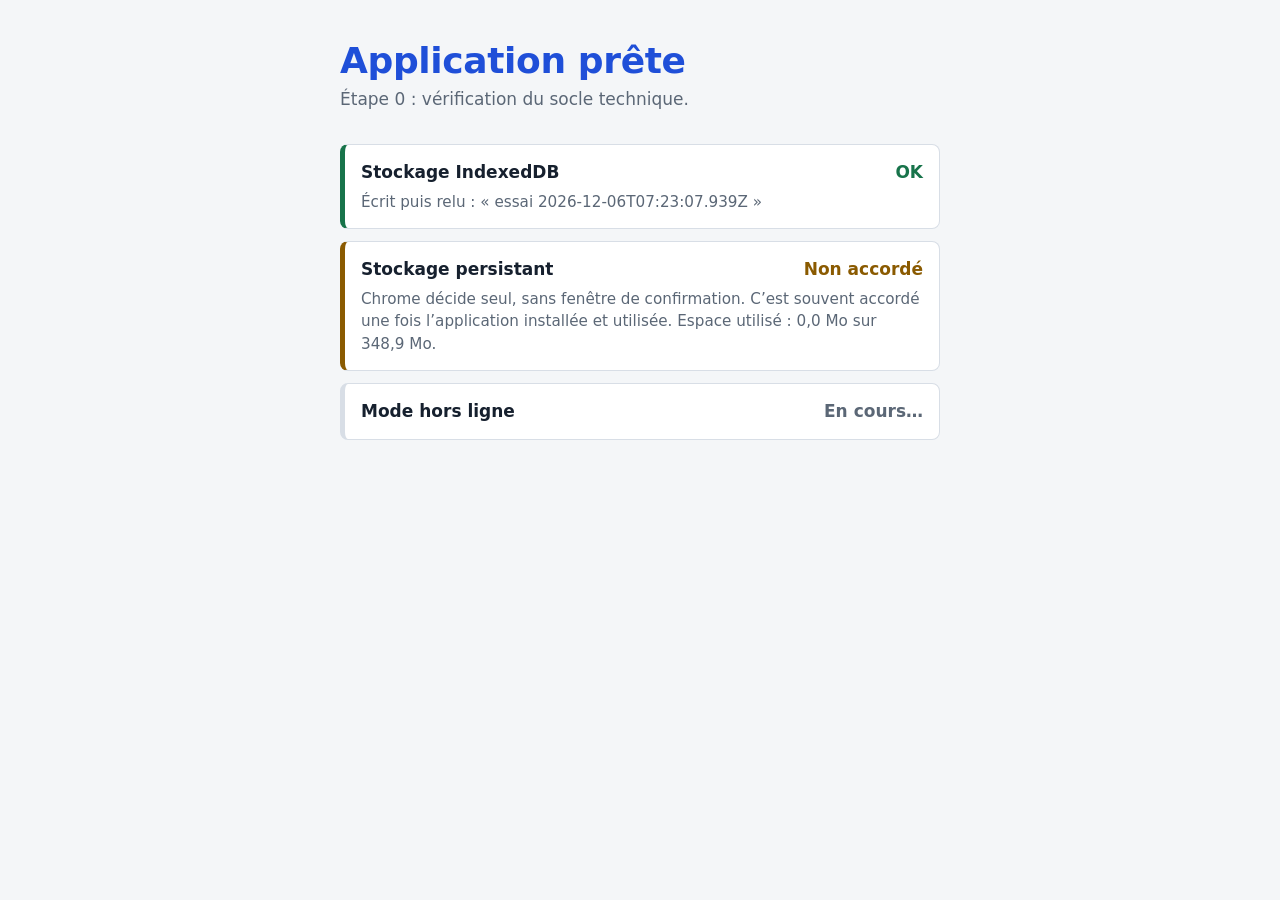
==== index.html @ 6f4251fc "Add files via upload" ====
<!doctype html>
<html lang="fr">
<head>
  <meta charset="utf-8">
  <meta name="viewport" content="width=device-width, initial-scale=1">
  <title>Révision</title>
  <meta name="theme-color" content="#1f4fd8">
  <link rel="manifest" href="./manifest.webmanifest">
  <link rel="icon" type="image/png" href="./icon-192.png">
  <link rel="apple-touch-icon" href="./icon-192.png">
  <style>
    :root {
      color-scheme: light dark;
      --fond: #f4f6f8;
      --carte: #ffffff;
      --encre: #16202e;
      --discret: #5b6776;
      --trait: #d8dee6;
      --accent: #1f4fd8;
      --ok: #17734a;
      --attention: #8a5a00;
      --ko: #b3261e;
    }
    @media (prefers-color-scheme: dark) {
      :root {
        --fond: #0f141b;
        --carte: #171e28;
        --encre: #e7ecf3;
        --discret: #9aa6b6;
        --trait: #2a3442;
        --accent: #7aa2ff;
        --ok: #5fd39a;
        --attention: #f0b44c;
        --ko: #ff8a80;
      }
    }
    * { box-sizing: border-box; }
    body {
      margin: 0;
      min-height: 100vh;
      background: var(--fond);
      color: var(--encre);
      font: 1.0625rem/1.5 system-ui, -apple-system, "Segoe UI", Roboto, sans-serif;
    }
    main {
      max-width: 40rem;
      margin: 0 auto;
      padding: 2.5rem 1.25rem 3rem;
    }
    h1 {
      margin: 0 0 .35rem;
      font-size: 2.25rem;
      line-height: 1.15;
      letter-spacing: -.01em;
      color: var(--accent);
    }
    .sous { margin: 0 0 2rem; color: var(--discret); }
    .tests {
      list-style: none;
      margin: 0;
      padding: 0;
      display: grid;
      gap: .75rem;
    }
    .test {
      background: var(--carte);
      border: 1px solid var(--trait);
      border-left-width: .35rem;
      border-radius: .5rem;
      padding: .9rem 1rem;
    }
    .test[data-etat="ok"] { border-left-color: var(--ok); }
    .test[data-etat="attention"] { border-left-color: var(--attention); }
    .test[data-etat="ko"] { border-left-color: var(--ko); }
    .ligne {
      display: flex;
      justify-content: space-between;
      align-items: baseline;
      gap: 1rem;
    }
    .nom, .etat { font-weight: 600; }
    .test[data-etat="ok"] .etat { color: var(--ok); }
    .test[data-etat="attention"] .etat { color: var(--attention); }
    .test[data-etat="ko"] .etat { color: var(--ko); }
    .test[data-etat="attente"] .etat { color: var(--discret); }
    .detail {
      margin: .35rem 0 0;
      color: var(--discret);
      font-size: .95rem;
      overflow-wrap: anywhere;
    }
    .detail:empty { display: none; }
  </style>
</head>
<body>
  <main>
    <h1>Application prête</h1>
    <p class="sous">Étape 0 : vérification du socle technique.</p>

    <ul class="tests" aria-live="polite">
      <li class="test" id="t-idb" data-etat="attente">
        <div class="ligne"><span class="nom">Stockage IndexedDB</span><span class="etat">En cours…</span></div>
        <p class="detail"></p>
      </li>
      <li class="test" id="t-persist" data-etat="attente">
        <div class="ligne"><span class="nom">Stockage persistant</span><span class="etat">En cours…</span></div>
        <p class="detail"></p>
      </li>
      <li class="test" id="t-sw" data-etat="attente">
        <div class="ligne"><span class="nom">Mode hors ligne</span><span class="etat">En cours…</span></div>
        <p class="detail"></p>
      </li>
    </ul>
  </main>

  <script>
    (() => {
      'use strict';

      const NOM_BASE = 'revision-test';
      const NOM_STORE = 'essais';

      function afficher(id, etat, libelle, detail) {
        const carte = document.getElementById(id);
        carte.dataset.etat = etat;
        carte.querySelector('.etat').textContent = libelle;
        carte.querySelector('.detail').textContent = detail || '';
      }

      function enMo(octets) {
        return (octets / 1048576).toFixed(1).replace('.', ',');
      }

      // ---------- Test 1 : IndexedDB (écriture puis lecture) ----------
      function ouvrirBase() {
        return new Promise((resolve, reject) => {
          const req = indexedDB.open(NOM_BASE, 1);
          req.onupgradeneeded = () => {
            req.result.createObjectStore(NOM_STORE, { keyPath: 'id' });
          };
          req.onsuccess = () => resolve(req.result);
          req.onerror = () => reject(req.error);
          req.onblocked = () => reject(new Error('Ouverture de la base bloquée'));
        });
      }

      async function testerIndexedDB() {
        if (!('indexedDB' in window)) throw new Error('IndexedDB indisponible');
        const db = await ouvrirBase();
        try {
          const valeur = 'essai ' + new Date().toISOString();

          await new Promise((resolve, reject) => {
            const tx = db.transaction(NOM_STORE, 'readwrite');
            tx.objectStore(NOM_STORE).put({ id: 'ping', valeur });
            tx.oncomplete = resolve;
            tx.onerror = () => reject(tx.error);
            tx.onabort = () => reject(tx.error || new Error('Transaction annulée'));
          });

          const lu = await new Promise((resolve, reject) => {
            const req = db.transaction(NOM_STORE, 'readonly').objectStore(NOM_STORE).get('ping');
            req.onsuccess = () => resolve(req.result);
            req.onerror = () => reject(req.error);
          });

          if (!lu || lu.valeur !== valeur) throw new Error('La valeur relue ne correspond pas à celle écrite');
          return { etat: 'ok', libelle: 'OK', detail: 'Écrit puis relu : « ' + lu.valeur + ' »' };
        } finally {
          db.close();
        }
      }

      // ---------- Test 2 : navigator.storage.persist() ----------
      async function testerPersistance() {
        if (!navigator.storage || !navigator.storage.persist) {
          throw new Error('API de stockage persistant indisponible');
        }
        const deja = await navigator.storage.persisted();
        const accorde = deja || await navigator.storage.persist();

        let espace = '';
        if (navigator.storage.estimate) {
          const { usage, quota } = await navigator.storage.estimate();
          if (quota) espace = ' Espace utilisé : ' + enMo(usage) + ' Mo sur ' + enMo(quota) + ' Mo.';
        }

        if (accorde) {
          return {
            etat: 'ok',
            libelle: 'Accordé',
            detail: (deja ? 'Le stockage était déjà persistant.' : 'Demande acceptée.') + espace
          };
        }
        return {
          etat: 'attention',
          libelle: 'Non accordé',
          detail: 'Chrome décide seul, sans fenêtre de confirmation. C’est souvent accordé une fois l’application installée et utilisée.' + espace
        };
      }

      // ---------- Test 3 : service worker (hors ligne) ----------
      function demanderVersion(worker) {
        return new Promise((resolve) => {
          if (!worker) return resolve(null);
          const canal = new MessageChannel();
          canal.port1.onmessage = (e) => resolve(e.data);
          worker.postMessage({ type: 'GET_VERSION' }, [canal.port2]);
          setTimeout(() => resolve(null), 2000);
        });
      }

      async function testerServiceWorker() {
        if (!('serviceWorker' in navigator)) {
          throw new Error('Service workers indisponibles (HTTPS ou localhost requis)');
        }
        await navigator.serviceWorker.register('./sw.js', { scope: './' });
        const reg = await navigator.serviceWorker.ready;
        const cache = await demanderVersion(reg.active);
        return {
          etat: 'ok',
          libelle: 'Prêt',
          detail: cache
            ? 'Fichiers en cache (' + cache + '). L’application s’ouvre sans connexion.'
            : 'Service worker actif. L’application s’ouvre sans connexion.'
        };
      }

      // ---------- Lancement : chaque test est indépendant ----------
      async function lancer(id, test) {
        try {
          const r = await test();
          afficher(id, r.etat, r.libelle, r.detail);
        } catch (erreur) {
          afficher(id, 'ko', 'Échec', erreur && erreur.message ? erreur.message : String(erreur));
        }
      }

      lancer('t-idb', testerIndexedDB);
      lancer('t-persist', testerPersistance);
      lancer('t-sw', testerServiceWorker);
    })();
  </script>
</body>
</html>
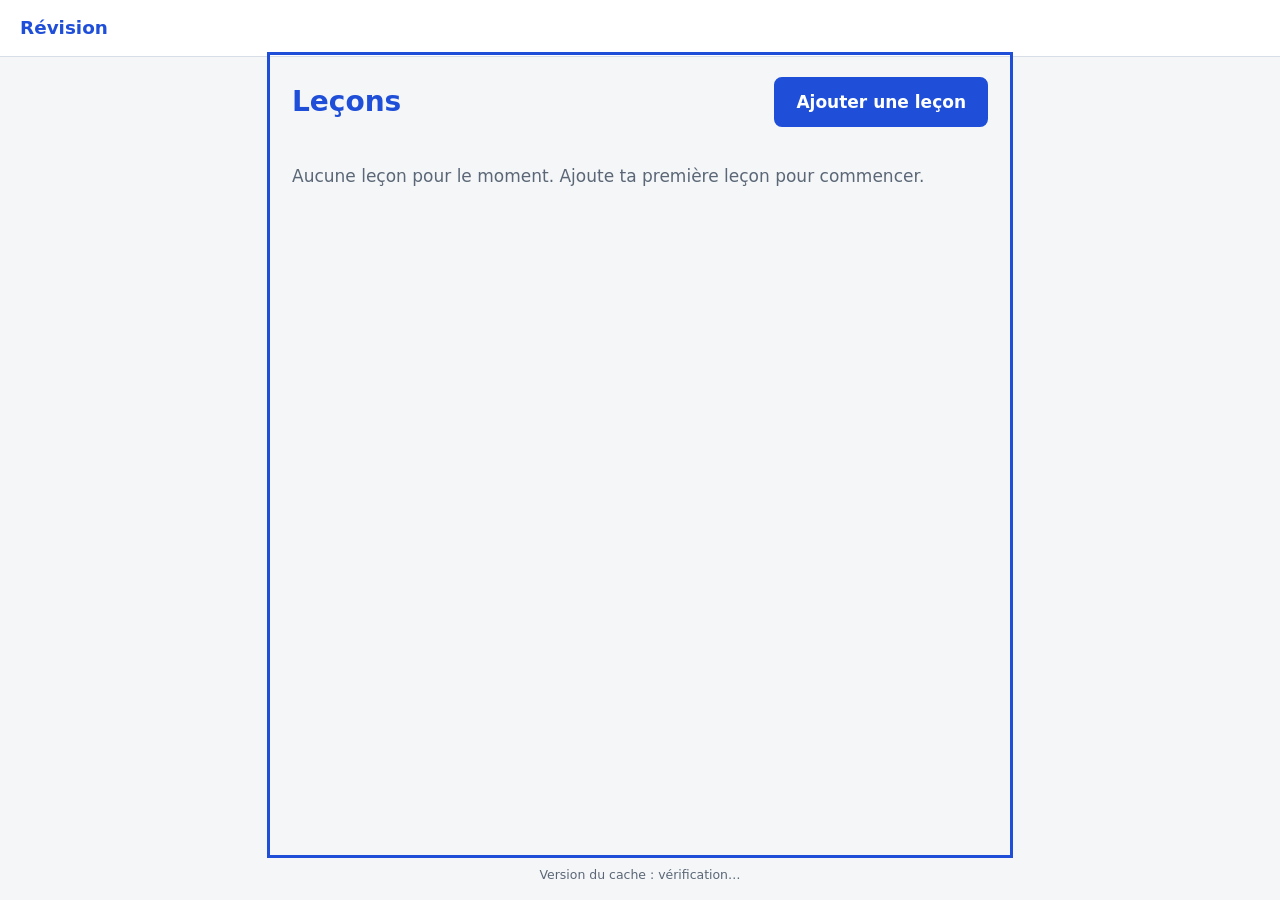
==== commit 04f40b76: "Update index.html" ====
--- a/index.html
+++ b/index.html
@@ -8,238 +8,39 @@
   <link rel="manifest" href="./manifest.webmanifest">
   <link rel="icon" type="image/png" href="./icon-192.png">
   <link rel="apple-touch-icon" href="./icon-192.png">
-  <style>
-    :root {
-      color-scheme: light dark;
-      --fond: #f4f6f8;
-      --carte: #ffffff;
-      --encre: #16202e;
-      --discret: #5b6776;
-      --trait: #d8dee6;
-      --accent: #1f4fd8;
-      --ok: #17734a;
-      --attention: #8a5a00;
-      --ko: #b3261e;
-    }
-    @media (prefers-color-scheme: dark) {
-      :root {
-        --fond: #0f141b;
-        --carte: #171e28;
-        --encre: #e7ecf3;
-        --discret: #9aa6b6;
-        --trait: #2a3442;
-        --accent: #7aa2ff;
-        --ok: #5fd39a;
-        --attention: #f0b44c;
-        --ko: #ff8a80;
-      }
-    }
-    * { box-sizing: border-box; }
-    body {
-      margin: 0;
-      min-height: 100vh;
-      background: var(--fond);
-      color: var(--encre);
-      font: 1.0625rem/1.5 system-ui, -apple-system, "Segoe UI", Roboto, sans-serif;
-    }
-    main {
-      max-width: 40rem;
-      margin: 0 auto;
-      padding: 2.5rem 1.25rem 3rem;
-    }
-    h1 {
-      margin: 0 0 .35rem;
-      font-size: 2.25rem;
-      line-height: 1.15;
-      letter-spacing: -.01em;
-      color: var(--accent);
-    }
-    .sous { margin: 0 0 2rem; color: var(--discret); }
-    .tests {
-      list-style: none;
-      margin: 0;
-      padding: 0;
-      display: grid;
-      gap: .75rem;
-    }
-    .test {
-      background: var(--carte);
-      border: 1px solid var(--trait);
-      border-left-width: .35rem;
-      border-radius: .5rem;
-      padding: .9rem 1rem;
-    }
-    .test[data-etat="ok"] { border-left-color: var(--ok); }
-    .test[data-etat="attention"] { border-left-color: var(--attention); }
-    .test[data-etat="ko"] { border-left-color: var(--ko); }
-    .ligne {
-      display: flex;
-      justify-content: space-between;
-      align-items: baseline;
-      gap: 1rem;
-    }
-    .nom, .etat { font-weight: 600; }
-    .test[data-etat="ok"] .etat { color: var(--ok); }
-    .test[data-etat="attention"] .etat { color: var(--attention); }
-    .test[data-etat="ko"] .etat { color: var(--ko); }
-    .test[data-etat="attente"] .etat { color: var(--discret); }
-    .detail {
-      margin: .35rem 0 0;
-      color: var(--discret);
-      font-size: .95rem;
-      overflow-wrap: anywhere;
-    }
-    .detail:empty { display: none; }
-  </style>
+  <link rel="stylesheet" href="./style.css">
 </head>
 <body>
-  <main>
-    <h1>Application prête</h1>
-    <p class="sous">Étape 0 : vérification du socle technique.</p>
+  <header class="entete">
+    <a class="titre-app" href="#/">Révision</a>
+  </header>
 
-    <ul class="tests" aria-live="polite">
-      <li class="test" id="t-idb" data-etat="attente">
-        <div class="ligne"><span class="nom">Stockage IndexedDB</span><span class="etat">En cours…</span></div>
-        <p class="detail"></p>
-      </li>
-      <li class="test" id="t-persist" data-etat="attente">
-        <div class="ligne"><span class="nom">Stockage persistant</span><span class="etat">En cours…</span></div>
-        <p class="detail"></p>
-      </li>
-      <li class="test" id="t-sw" data-etat="attente">
-        <div class="ligne"><span class="nom">Mode hors ligne</span><span class="etat">En cours…</span></div>
-        <p class="detail"></p>
-      </li>
-    </ul>
+  <div id="message" class="message" hidden></div>
+
+  <main id="app" tabindex="-1">
+    <p class="chargement">Chargement…</p>
   </main>
 
+  <div id="maj" class="maj" hidden></div>
+
+  <footer class="pied">
+    <span id="version-cache">Version du cache : vérification…</span>
+  </footer>
+
+  <noscript>
+    <p class="chargement">Cette application a besoin de JavaScript pour fonctionner.</p>
+  </noscript>
+
+  <!-- Filet de sécurité : si app.js ne démarre pas (fichier absent ou erreur), on l'écrit à l'écran. -->
   <script>
-    (() => {
-      'use strict';
+    setTimeout(function () {
+      var chargement = document.querySelector('.chargement');
+      if (chargement) {
+        chargement.textContent = 'L’application n’a pas démarré. Recharge la page ; si le problème persiste, un fichier (app.js ou db.js) est absent ou contient une erreur.';
+      }
+    }, 8000);
+  </script>
 
-      const NOM_BASE = 'revision-test';
-      const NOM_STORE = 'essais';
-
-      function afficher(id, etat, libelle, detail) {
-        const carte = document.getElementById(id);
-        carte.dataset.etat = etat;
-        carte.querySelector('.etat').textContent = libelle;
-        carte.querySelector('.detail').textContent = detail || '';
-      }
-
-      function enMo(octets) {
-        return (octets / 1048576).toFixed(1).replace('.', ',');
-      }
-
-      // ---------- Test 1 : IndexedDB (écriture puis lecture) ----------
-      function ouvrirBase() {
-        return new Promise((resolve, reject) => {
-          const req = indexedDB.open(NOM_BASE, 1);
-          req.onupgradeneeded = () => {
-            req.result.createObjectStore(NOM_STORE, { keyPath: 'id' });
-          };
-          req.onsuccess = () => resolve(req.result);
-          req.onerror = () => reject(req.error);
-          req.onblocked = () => reject(new Error('Ouverture de la base bloquée'));
-        });
-      }
-
-      async function testerIndexedDB() {
-        if (!('indexedDB' in window)) throw new Error('IndexedDB indisponible');
-        const db = await ouvrirBase();
-        try {
-          const valeur = 'essai ' + new Date().toISOString();
-
-          await new Promise((resolve, reject) => {
-            const tx = db.transaction(NOM_STORE, 'readwrite');
-            tx.objectStore(NOM_STORE).put({ id: 'ping', valeur });
-            tx.oncomplete = resolve;
-            tx.onerror = () => reject(tx.error);
-            tx.onabort = () => reject(tx.error || new Error('Transaction annulée'));
-          });
-
-          const lu = await new Promise((resolve, reject) => {
-            const req = db.transaction(NOM_STORE, 'readonly').objectStore(NOM_STORE).get('ping');
-            req.onsuccess = () => resolve(req.result);
-            req.onerror = () => reject(req.error);
-          });
-
-          if (!lu || lu.valeur !== valeur) throw new Error('La valeur relue ne correspond pas à celle écrite');
-          return { etat: 'ok', libelle: 'OK', detail: 'Écrit puis relu : « ' + lu.valeur + ' »' };
-        } finally {
-          db.close();
-        }
-      }
-
-      // ---------- Test 2 : navigator.storage.persist() ----------
-      async function testerPersistance() {
-        if (!navigator.storage || !navigator.storage.persist) {
-          throw new Error('API de stockage persistant indisponible');
-        }
-        const deja = await navigator.storage.persisted();
-        const accorde = deja || await navigator.storage.persist();
-
-        let espace = '';
-        if (navigator.storage.estimate) {
-          const { usage, quota } = await navigator.storage.estimate();
-          if (quota) espace = ' Espace utilisé : ' + enMo(usage) + ' Mo sur ' + enMo(quota) + ' Mo.';
-        }
-
-        if (accorde) {
-          return {
-            etat: 'ok',
-            libelle: 'Accordé',
-            detail: (deja ? 'Le stockage était déjà persistant.' : 'Demande acceptée.') + espace
-          };
-        }
-        return {
-          etat: 'attention',
-          libelle: 'Non accordé',
-          detail: 'Chrome décide seul, sans fenêtre de confirmation. C’est souvent accordé une fois l’application installée et utilisée.' + espace
-        };
-      }
-
-      // ---------- Test 3 : service worker (hors ligne) ----------
-      function demanderVersion(worker) {
-        return new Promise((resolve) => {
-          if (!worker) return resolve(null);
-          const canal = new MessageChannel();
-          canal.port1.onmessage = (e) => resolve(e.data);
-          worker.postMessage({ type: 'GET_VERSION' }, [canal.port2]);
-          setTimeout(() => resolve(null), 2000);
-        });
-      }
-
-      async function testerServiceWorker() {
-        if (!('serviceWorker' in navigator)) {
-          throw new Error('Service workers indisponibles (HTTPS ou localhost requis)');
-        }
-        await navigator.serviceWorker.register('./sw.js', { scope: './' });
-        const reg = await navigator.serviceWorker.ready;
-        const cache = await demanderVersion(reg.active);
-        return {
-          etat: 'ok',
-          libelle: 'Prêt',
-          detail: cache
-            ? 'Fichiers en cache (' + cache + '). L’application s’ouvre sans connexion.'
-            : 'Service worker actif. L’application s’ouvre sans connexion.'
-        };
-      }
-
-      // ---------- Lancement : chaque test est indépendant ----------
-      async function lancer(id, test) {
-        try {
-          const r = await test();
-          afficher(id, r.etat, r.libelle, r.detail);
-        } catch (erreur) {
-          afficher(id, 'ko', 'Échec', erreur && erreur.message ? erreur.message : String(erreur));
-        }
-      }
-
-      lancer('t-idb', testerIndexedDB);
-      lancer('t-persist', testerPersistance);
-      lancer('t-sw', testerServiceWorker);
-    })();
-  </script>
+  <script type="module" src="./app.js"></script>
 </body>
 </html>
--- a/style.css
+++ b/style.css
@@ -0,0 +1,541 @@
+/* style.css — application de révision (tablette tactile) */
+
+/* ---------- Thème (même palette que les étapes précédentes, clair ou sombre selon l’appareil) ---------- */
+:root {
+  color-scheme: light dark;
+  --fond: #f4f6f8;
+  --carte: #ffffff;
+  --encre: #16202e;
+  --discret: #5b6776;
+  --trait: #d8dee6;
+  --accent: #1f4fd8;
+  --accent-fond: #e6edfc;
+  --sur-accent: #ffffff;
+  --ok: #17734a;
+  --attention: #8a5a00;
+  --ko: #b3261e;
+}
+
+@media (prefers-color-scheme: dark) {
+  :root {
+    --fond: #0f141b;
+    --carte: #171e28;
+    --encre: #e7ecf3;
+    --discret: #9aa6b6;
+    --trait: #2a3442;
+    --accent: #7aa2ff;
+    --accent-fond: #1d2a45;
+    --sur-accent: #0f141b;
+    --ok: #5fd39a;
+    --attention: #f0b44c;
+    --ko: #ff8a80;
+  }
+}
+
+/* ---------- Base ---------- */
+*, *::before, *::after { box-sizing: border-box; }
+
+[hidden] { display: none !important; }
+
+html { -webkit-text-size-adjust: 100%; }
+
+body {
+  margin: 0;
+  min-height: 100vh;
+  min-height: 100dvh;
+  display: flex;
+  flex-direction: column;
+  background: var(--fond);
+  color: var(--encre);
+  font: 1.0625rem/1.55 system-ui, -apple-system, "Segoe UI", Roboto, sans-serif;
+}
+
+main {
+  flex: 1;
+  width: 100%;
+  max-width: 46rem;
+  margin: 0 auto;
+  padding: 1.25rem 1.25rem 2rem;
+  outline: none;
+}
+
+h1 {
+  margin: 0;
+  font-size: 1.75rem;
+  line-height: 1.2;
+  color: var(--accent);
+  overflow-wrap: anywhere;
+}
+
+h2 {
+  margin: 1.75rem 0 .75rem;
+  font-size: 1.2rem;
+}
+
+a { color: var(--accent); }
+
+p { margin: 0 0 .75rem; }
+
+:focus-visible {
+  outline: 3px solid var(--accent);
+  outline-offset: 2px;
+}
+
+.chargement,
+.vide {
+  color: var(--discret);
+  padding: 1rem 0;
+}
+
+.discret { color: var(--discret); }
+
+.cache-visuel {
+  position: absolute;
+  width: 1px;
+  height: 1px;
+  margin: -1px;
+  padding: 0;
+  overflow: hidden;
+  clip: rect(0 0 0 0);
+  border: 0;
+}
+
+/* ---------- En-tête et pied de page ---------- */
+.entete {
+  background: var(--carte);
+  border-bottom: 1px solid var(--trait);
+}
+
+.titre-app {
+  display: inline-flex;
+  align-items: center;
+  min-height: 56px;
+  padding: 0 1.25rem;
+  font-size: 1.15rem;
+  font-weight: 700;
+  text-decoration: none;
+}
+
+.pied {
+  padding: .75rem 1.25rem 1rem;
+  text-align: center;
+  font-size: .78rem;
+  color: var(--discret);
+}
+
+/* ---------- Boutons (48 px minimum) ---------- */
+.bouton {
+  display: inline-flex;
+  align-items: center;
+  justify-content: center;
+  gap: .5rem;
+  min-height: 48px;
+  min-width: 48px;
+  padding: .6rem 1.25rem;
+  border: 2px solid var(--accent);
+  border-radius: .5rem;
+  background: var(--accent);
+  color: var(--sur-accent);
+  font: inherit;
+  font-weight: 600;
+  text-decoration: none;
+  text-align: center;
+  cursor: pointer;
+}
+
+.bouton.secondaire {
+  background: transparent;
+  color: var(--accent);
+}
+
+.bouton.lien {
+  background: transparent;
+  border-color: transparent;
+  color: var(--accent);
+  padding-left: .5rem;
+  padding-right: .5rem;
+}
+
+.bouton.danger {
+  background: transparent;
+  border-color: var(--ko);
+  color: var(--ko);
+}
+
+.bouton.danger-plein {
+  background: var(--ko);
+  border-color: var(--ko);
+  color: var(--sur-accent);
+}
+
+.bouton[disabled] {
+  opacity: .55;
+  cursor: default;
+}
+
+.actions {
+  display: flex;
+  flex-wrap: wrap;
+  gap: .75rem;
+  margin-top: .5rem;
+}
+
+.titre-ecran {
+  display: flex;
+  flex-wrap: wrap;
+  align-items: center;
+  justify-content: space-between;
+  gap: .75rem 1rem;
+  margin-bottom: 1.25rem;
+}
+
+/* ---------- Messages ---------- */
+.message {
+  position: sticky;
+  top: 0;
+  z-index: 10;
+  display: flex;
+  align-items: center;
+  justify-content: space-between;
+  gap: .75rem;
+  padding: .25rem .5rem .25rem 1rem;
+  background: var(--carte);
+  border-bottom: 1px solid var(--trait);
+  border-left: .35rem solid var(--accent);
+}
+
+.message.succes { border-left-color: var(--ok); }
+.message.erreur { border-left-color: var(--ko); }
+
+.message-texte {
+  flex: 1;
+  margin: 0;
+  padding: .5rem 0;
+  overflow-wrap: anywhere;
+}
+
+.maj {
+  position: sticky;
+  bottom: 0;
+  z-index: 10;
+  display: flex;
+  align-items: center;
+  justify-content: space-between;
+  gap: .75rem;
+  padding: .5rem 1rem;
+  background: var(--accent-fond);
+  border-top: 2px solid var(--accent);
+}
+
+.maj p { margin: 0; }
+
+/* ---------- Liste des leçons ---------- */
+.liste-lecons {
+  list-style: none;
+  margin: 0;
+  padding: 0;
+  display: grid;
+  gap: .75rem;
+}
+
+.carte-lecon {
+  display: block;
+  min-height: 48px;
+  padding: .9rem 1rem;
+  background: var(--carte);
+  border: 1px solid var(--trait);
+  border-left: .35rem solid var(--accent);
+  border-radius: .5rem;
+  color: inherit;
+  text-decoration: none;
+}
+
+.carte-titre {
+  display: block;
+  margin-bottom: .25rem;
+  font-size: 1.1rem;
+  font-weight: 700;
+  overflow-wrap: anywhere;
+}
+
+.carte-meta,
+.fiche-meta {
+  display: flex;
+  flex-wrap: wrap;
+  align-items: center;
+  gap: .25rem 1rem;
+  color: var(--discret);
+  font-size: .95rem;
+}
+
+.fiche-meta { margin: .4rem 0 1rem; }
+
+.importance-badge { white-space: nowrap; }
+
+.pips {
+  display: inline-flex;
+  gap: 3px;
+  margin-right: .4rem;
+  vertical-align: middle;
+}
+
+.pips i {
+  display: inline-block;
+  width: .6rem;
+  height: .6rem;
+  border: 1.5px solid var(--accent);
+  border-radius: 50%;
+}
+
+.pips i.on { background: var(--accent); }
+
+/* ---------- Formulaires ---------- */
+.formulaire {
+  display: grid;
+  gap: 1.1rem;
+}
+
+h1 + .formulaire { margin-top: 1.25rem; }
+
+.libelle {
+  display: block;
+  margin-bottom: .35rem;
+  font-weight: 600;
+}
+
+input[type="text"],
+textarea {
+  width: 100%;
+  min-height: 48px;
+  padding: .65rem .8rem;
+  border: 1px solid var(--trait);
+  border-radius: .5rem;
+  background: var(--carte);
+  color: var(--encre);
+  font: inherit;
+}
+
+textarea {
+  min-height: 45vh;
+  line-height: 1.5;
+  resize: vertical;
+}
+
+.zone-json {
+  min-height: 12rem;
+  font-family: ui-monospace, Consolas, "Roboto Mono", monospace;
+  font-size: .95rem;
+}
+
+.importance {
+  margin: 0;
+  padding: 0;
+  border: 0;
+  min-width: 0;
+}
+
+.importance legend {
+  padding: 0;
+  margin-bottom: .35rem;
+  font-weight: 600;
+}
+
+.choix-importance {
+  display: grid;
+  grid-template-columns: repeat(3, 1fr);
+  gap: .75rem;
+}
+
+.choix {
+  position: relative;
+  display: block;
+}
+
+.choix input {
+  position: absolute;
+  inset: 0;
+  width: 100%;
+  height: 100%;
+  margin: 0;
+  opacity: 0;
+  cursor: pointer;
+}
+
+.puce {
+  display: flex;
+  flex-direction: column;
+  align-items: center;
+  justify-content: center;
+  min-height: 76px;
+  padding: .5rem;
+  border: 2px solid var(--trait);
+  border-radius: .6rem;
+  background: var(--carte);
+}
+
+.puce-chiffre {
+  font-size: 1.75rem;
+  font-weight: 700;
+  line-height: 1;
+}
+
+.puce-libelle {
+  font-size: .9rem;
+  color: var(--discret);
+}
+
+.choix input:checked + .puce {
+  border-color: var(--accent);
+  background: var(--accent-fond);
+}
+
+.choix input:checked + .puce .puce-chiffre { color: var(--accent); }
+
+.choix input:focus-visible + .puce {
+  outline: 3px solid var(--accent);
+  outline-offset: 2px;
+}
+
+/* ---------- Fiche d’une leçon ---------- */
+.retour { margin-left: -.5rem; margin-bottom: .5rem; }
+
+.bloc-texte {
+  margin: 1.25rem 0 0;
+  background: var(--carte);
+  border: 1px solid var(--trait);
+  border-radius: .5rem;
+}
+
+.bloc-texte summary {
+  display: flex;
+  align-items: center;
+  min-height: 48px;
+  padding: 0 1rem;
+  font-weight: 600;
+  cursor: pointer;
+}
+
+.texte-lecon {
+  padding: .25rem 1rem 1rem;
+  white-space: pre-wrap;
+  overflow-wrap: anywhere;
+}
+
+.liste-questions {
+  list-style: none;
+  margin: 0;
+  padding: 0;
+  display: grid;
+  gap: .75rem;
+}
+
+.question {
+  padding: .8rem 1rem;
+  background: var(--carte);
+  border: 1px solid var(--trait);
+  border-radius: .5rem;
+}
+
+.question .q {
+  margin: 0 0 .35rem;
+  font-weight: 600;
+  overflow-wrap: anywhere;
+}
+
+.question .r {
+  margin: 0 0 .75rem;
+  padding-left: 1.9rem;
+  white-space: pre-wrap;
+  overflow-wrap: anywhere;
+}
+
+.numero {
+  display: inline-block;
+  min-width: 1.9rem;
+  color: var(--accent);
+}
+
+/* ---------- Import ---------- */
+.format {
+  margin: .25rem 0 1rem;
+  padding: .75rem 1rem;
+  overflow-x: auto;
+  background: var(--carte);
+  border: 1px solid var(--trait);
+  border-radius: .5rem;
+  font: .9rem ui-monospace, Consolas, "Roboto Mono", monospace;
+}
+
+.import-fichier {
+  display: flex;
+  flex-wrap: wrap;
+  align-items: center;
+  gap: .75rem;
+  margin-bottom: 1rem;
+}
+
+.cache-visuel:focus-visible + .bouton {
+  outline: 3px solid var(--accent);
+  outline-offset: 2px;
+}
+
+.apercu {
+  margin-top: 1.25rem;
+  padding: .9rem 1rem;
+  background: var(--carte);
+  border: 1px solid var(--trait);
+  border-left: .35rem solid var(--trait);
+  border-radius: .5rem;
+}
+
+.apercu.ok { border-left-color: var(--ok); }
+.apercu.erreur { border-left-color: var(--ko); }
+
+.apercu-titre {
+  margin: 0 0 .5rem;
+  font-weight: 700;
+}
+
+.apercu.erreur .apercu-titre { color: var(--ko); }
+
+.apercu ol,
+.apercu ul {
+  margin: .5rem 0;
+  padding-left: 1.25rem;
+}
+
+.apercu li {
+  margin-bottom: .5rem;
+  overflow-wrap: anywhere;
+}
+
+.apercu-reponse {
+  display: block;
+  color: var(--discret);
+}
+
+.avertissement {
+  color: var(--attention);
+  font-weight: 600;
+}
+
+/* ---------- Boîte de confirmation ---------- */
+dialog.confirmation {
+  width: min(30rem, calc(100% - 2rem));
+  padding: 1.25rem;
+  border: 1px solid var(--trait);
+  border-radius: .75rem;
+  background: var(--carte);
+  color: var(--encre);
+}
+
+dialog.confirmation::backdrop { background: rgba(0, 0, 0, .55); }
+
+.confirmation h2 { margin: 0 0 .5rem; }
+
+.confirmation p {
+  margin: 0 0 1rem;
+  overflow-wrap: anywhere;
+}
+
+.confirmation .actions { justify-content: flex-end; }
